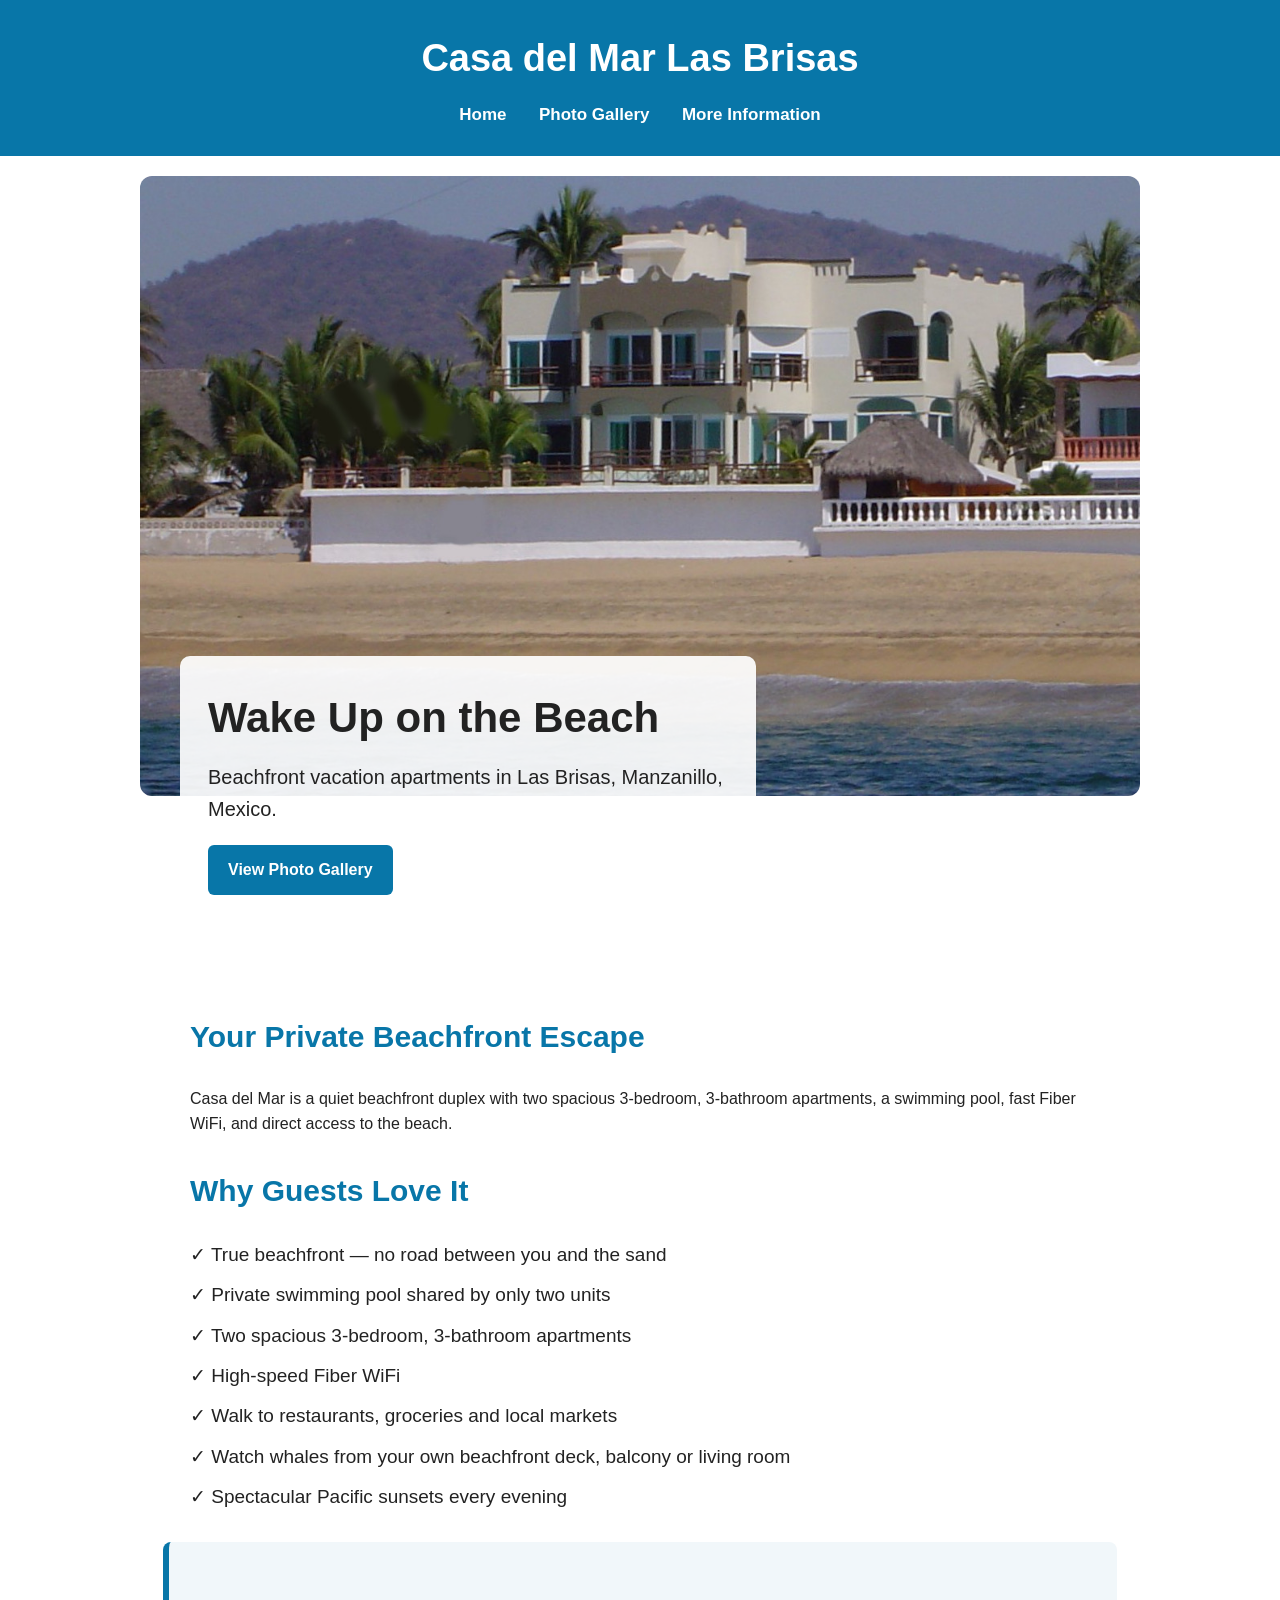
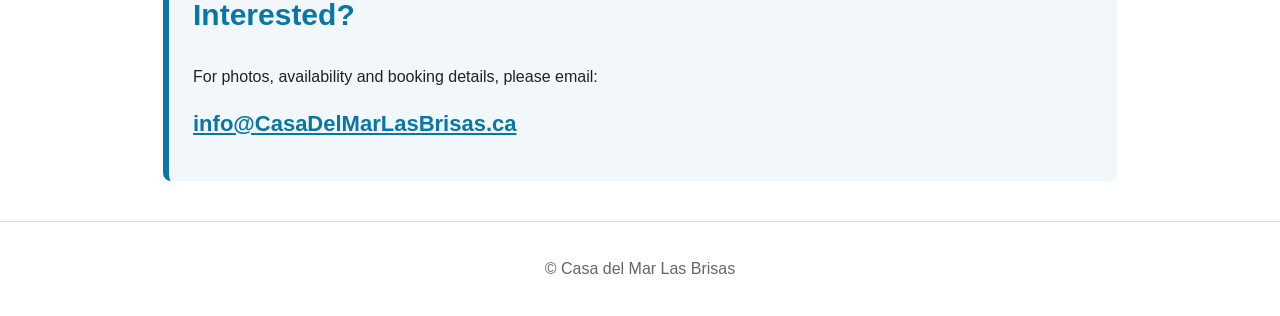
==== index.html @ c0ea99a1 "Version 3.0 website" ====
<!DOCTYPE html>
<html lang="en">
<head>
    <meta charset="utf-8">
    <title>Casa del Mar Las Brisas</title>
    <meta name="viewport" content="width=device-width, initial-scale=1">
    <link rel="stylesheet" href="style.css">
</head>

<body>

<header class="site-header">
    <h1>Casa del Mar Las Brisas</h1>
    <nav>
        <a href="index.html">Home</a>
        <a href="gallery.html">Photo Gallery</a>
        <a href="info.html">More Information</a>
    </nav>
</header>

<section class="hero">
    <img src="images/home.jpg" alt="Casa del Mar beachfront property in Las Brisas, Manzanillo">
    <div class="hero-text">
        <h2>Wake Up on the Beach</h2>
        <p>Beachfront vacation apartments in Las Brisas, Manzanillo, Mexico.</p>
        <a class="button" href="gallery.html">View Photo Gallery</a>
    </div>
</section>

<section class="intro">
    <h2>Your Private Beachfront Escape</h2>
    <p>
        Casa del Mar is a quiet beachfront duplex with two spacious 3-bedroom,
        3-bathroom apartments, a swimming pool, fast Fiber WiFi, and direct access
        to the beach.
    </p>
</section>

<section class="features">
    <h2>Why Guests Love It</h2>

    <ul>
        <li>✓ True beachfront — no road between you and the sand</li>
        <li>✓ Private swimming pool shared by only two units</li>
        <li>✓ Two spacious 3-bedroom, 3-bathroom apartments</li>
        <li>✓ High-speed Fiber WiFi</li>
        <li>✓ Walk to restaurants, groceries and local markets</li>
        <li>✓ Watch whales from your own beachfront deck, balcony or living room</li>
        <li>✓ Spectacular Pacific sunsets every evening</li>
    </ul>
</section>

<section class="contact-box">
    <h2>Interested?</h2>
    <p>For photos, availability and booking details, please email:</p>
    <p><a href="mailto:info@CasaDelMarLasBrisas.ca">info@CasaDelMarLasBrisas.ca</a></p>
</section>

<footer>
    <p>© Casa del Mar Las Brisas</p>
</footer>

</body>
</html>
---- style.css ----
body {
    font-family: Arial, sans-serif;
    margin: 0;
    color: #222;
    background: #ffffff;
    line-height: 1.6;
}

.site-header {
    background: #0876a8;
    color: white;
    padding: 28px 40px;
    text-align: center;
}

.site-header h1 {
    margin: 0 0 12px 0;
    font-size: 38px;
}

nav a {
    color: white;
    text-decoration: none;
    margin: 0 14px;
    font-size: 17px;
    font-weight: bold;
}

.hero {
    max-width: 1000px;
    margin: 0 auto;
    padding: 20px;
}

.hero img {
    width: 100%;
    max-height: 620px;
    object-fit: cover;
    border-radius: 12px;
    display: block;
}

.hero-text {
    background: rgba(255, 255, 255, 0.92);
    padding: 28px;
    border-radius: 10px;
    max-width: 520px;
    margin: -140px 40px 40px 40px;
    position: relative;
}

.hero-text h2 {
    font-size: 42px;
    margin: 0 0 10px 0;
}

.hero-text p {
    font-size: 20px;
    margin: 0 0 20px 0;
}

.button {
    display: inline-block;
    background: #0876a8;
    color: white;
    padding: 12px 20px;
    border-radius: 6px;
    text-decoration: none;
    font-weight: bold;
}

.intro,
.features,
.contact-box {
    max-width: 900px;
    margin: 30px auto;
    padding: 0 24px;
}

.intro h2,
.features h2,
.contact-box h2 {
    color: #0876a8;
    font-size: 30px;
}

.features ul {
    list-style: none;
    padding-left: 0;
    font-size: 19px;
}

.features li {
    margin-bottom: 10px;
}

.contact-box {
    background: #f1f7fa;
    border-left: 6px solid #0876a8;
    padding: 24px;
    border-radius: 8px;
}

.contact-box a {
    color: #0876a8;
    font-size: 22px;
    font-weight: bold;
}

.gallery {
    display: grid;
    grid-template-columns: repeat(auto-fit, minmax(260px, 1fr));
    gap: 14px;
    max-width: 1100px;
    margin: 30px auto;
    padding: 0 20px;
}

.gallery img {
    width: 100%;
    border-radius: 8px;
}

footer {
    margin-top: 40px;
    padding: 18px;
    text-align: center;
    color: #666;
    border-top: 1px solid #ddd;
}

@media (max-width: 700px) {
    .site-header h1 {
        font-size: 28px;
    }

    nav a {
        display: block;
        margin: 8px 0;
    }

    .hero-text {
        margin: 15px 0 0 0;
    }

    .hero-text h2 {
        font-size: 32px;
    }
}


.viewer{
display:flex;
justify-content:center;
align-items:center;
gap:15px;
margin:20px auto;
max-width:1100px;
}
.viewer img{
width:85%;
max-height:650px;
object-fit:contain;
border-radius:10px;
box-shadow:0 4px 12px rgba(0,0,0,.25);
}
.viewer button{
font-size:34px;
padding:10px 18px;
cursor:pointer;
}
.thumbs{
display:flex;
flex-wrap:wrap;
justify-content:center;
gap:10px;
margin:20px;
}
.thumbs img{
width:110px;
height:75px;
object-fit:cover;
cursor:pointer;
border-radius:6px;
transition:.2s;
}
.thumbs img:hover{
transform:scale(1.08);
}
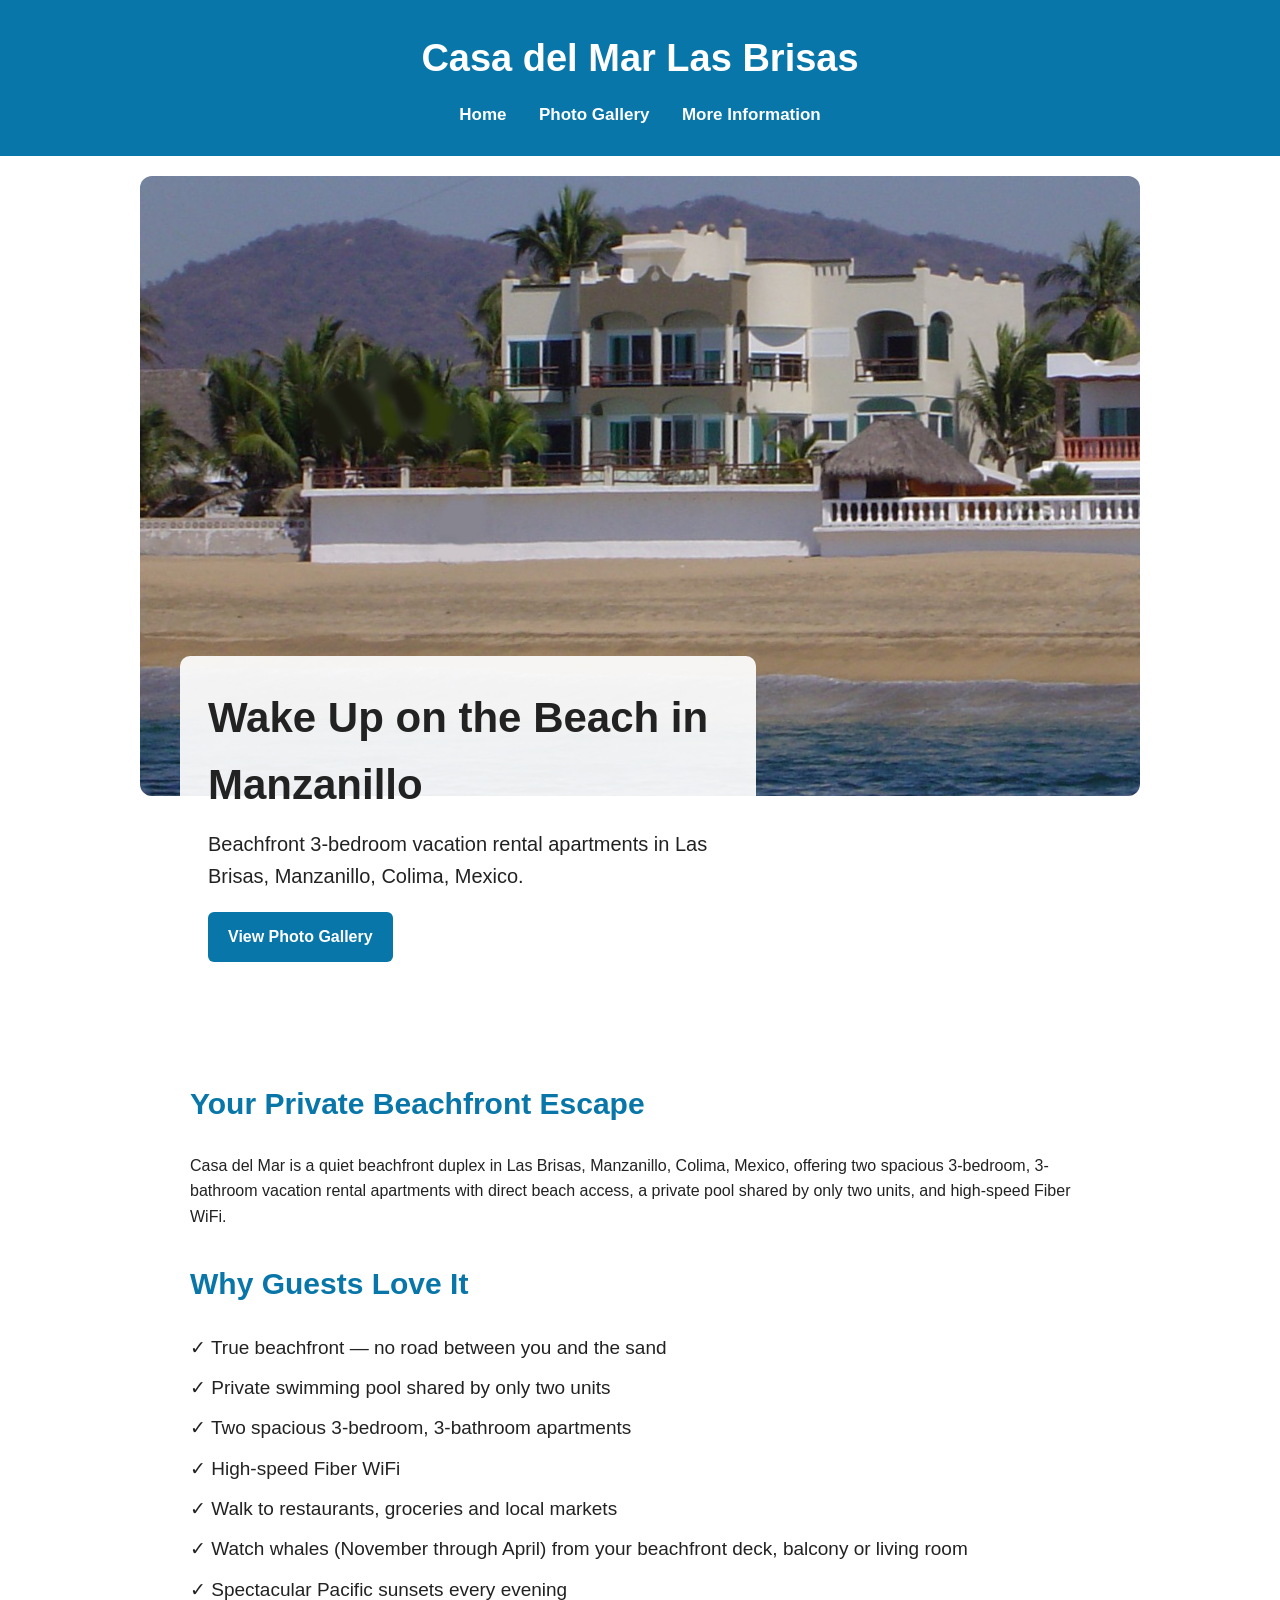
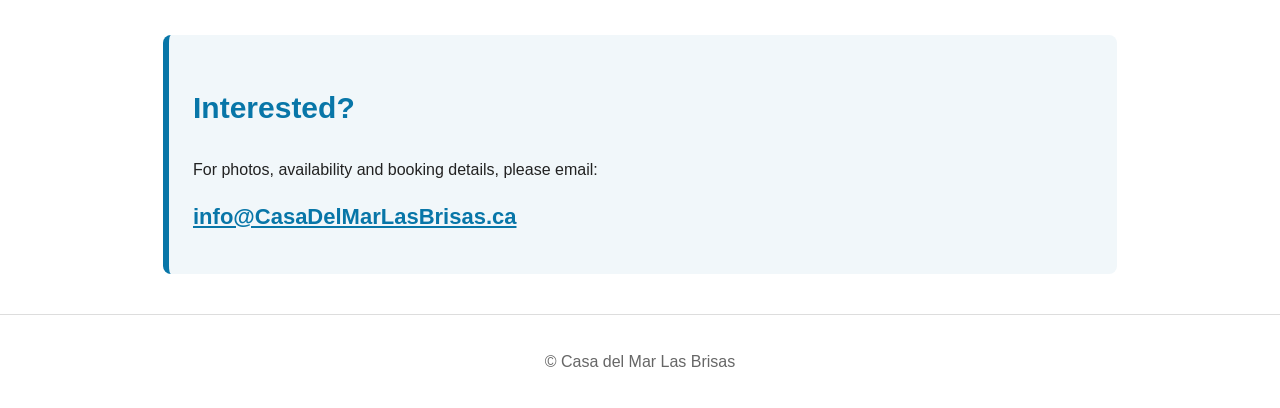
==== commit 01893046: "Improve SEO for home page" ====
--- a/index.html
+++ b/index.html
@@ -2,9 +2,25 @@
 <html lang="en">
 <head>
     <meta charset="utf-8">
-    <title>Casa del Mar Las Brisas</title>
+    <title>Beachfront Vacation Rental in Las Brisas, Manzanillo | Casa del Mar</title>
+
+    <meta name="description"
+content="Beachfront 3-bedroom vacation rental in Las Brisas, Manzanillo, Mexico. Private pool, Fiber WiFi, spectacular sunsets and direct beach access.">
+        
     <meta name="viewport" content="width=device-width, initial-scale=1">
     <link rel="stylesheet" href="style.css">
+
+<!-- Google tag (gtag.js) -->
+<script async src="https://www.googletagmanager.com/gtag/js?id=G-5E9NYPTPH1"></script>
+<script>
+  window.dataLayer = window.dataLayer || [];
+  function gtag(){dataLayer.push(arguments);}
+  gtag('js', new Date());
+
+  gtag('config', 'G-5E9NYPTPH1');
+</script>
+
+
 </head>
 
 <body>
@@ -19,10 +35,10 @@
 </header>
 
 <section class="hero">
-    <img src="images/home.jpg" alt="Casa del Mar beachfront property in Las Brisas, Manzanillo">
+    <img src="images/home.jpg" alt="Casa del Mar beachfront vacation rental in Las Brisas, Manzanillo, Colima, Mexico">
     <div class="hero-text">
-        <h2>Wake Up on the Beach</h2>
-        <p>Beachfront vacation apartments in Las Brisas, Manzanillo, Mexico.</p>
+        <h2>Wake Up on the Beach in Manzanillo</h2>
+        <p>Beachfront 3-bedroom vacation rental apartments in Las Brisas, Manzanillo, Colima, Mexico.</p>
         <a class="button" href="gallery.html">View Photo Gallery</a>
     </div>
 </section>
@@ -30,9 +46,7 @@
 <section class="intro">
     <h2>Your Private Beachfront Escape</h2>
     <p>
-        Casa del Mar is a quiet beachfront duplex with two spacious 3-bedroom,
-        3-bathroom apartments, a swimming pool, fast Fiber WiFi, and direct access
-        to the beach.
+        Casa del Mar is a quiet beachfront duplex in Las Brisas, Manzanillo, Colima, Mexico, offering two spacious 3-bedroom, 3-bathroom vacation rental apartments with direct beach access, a private pool shared by only two units, and high-speed Fiber WiFi.
     </p>
 </section>
 
@@ -45,7 +59,7 @@
         <li>✓ Two spacious 3-bedroom, 3-bathroom apartments</li>
         <li>✓ High-speed Fiber WiFi</li>
         <li>✓ Walk to restaurants, groceries and local markets</li>
-        <li>✓ Watch whales from your own beachfront deck, balcony or living room</li>
+        <li>✓ Watch whales (November through April) from your beachfront deck, balcony or living room</li>
         <li>✓ Spectacular Pacific sunsets every evening</li>
     </ul>
 </section>
